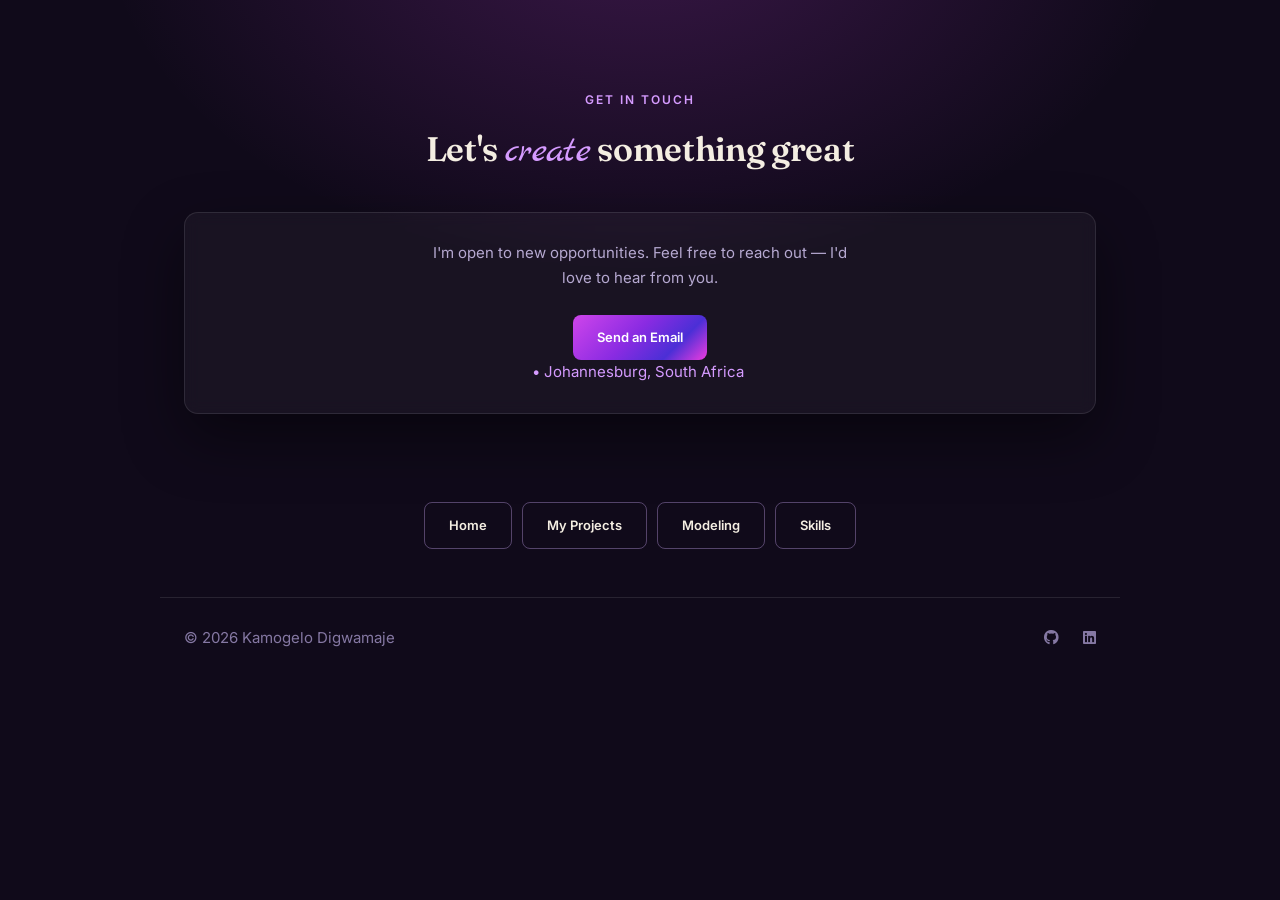
==== contacts.html @ 023bd2d4 "Initial commit" ====
<!DOCTYPE html>
<html lang="en">
<head>
    <meta charset="UTF-8">
    <meta name="viewport" content="width=device-width, initial-scale=1.0">
    <title>Kamogelo Digwamaje</title>
    <link rel="preconnect" href="https://fonts.googleapis.com">
    <link href="https://fonts.googleapis.com/css2?family=Fraunces:opsz,wght@9..144,300..900&family=Marck+Script&family=Inter:wght@300;400;500;600;700&display=swap" rel="stylesheet">
    <link rel="stylesheet" href="https://cdnjs.cloudflare.com/ajax/libs/font-awesome/6.7.2/css/all.min.css">
    <link rel="stylesheet" href="style.css">
    <link rel="icon" href="./Assets/favicon.png">
</head>

    <!-- Contact -->
    <section id="contact">
        <p class="eyebrow center">Get in Touch</p>
        <h2>Let's <span class="script-inline">create</span> something great</h2>
        <div class="card contact-card">
            <p>I'm open to new opportunities. Feel free to reach out — I'd love to hear from you.</p>
            <a href="https://mail.google.com/mail/?view=cm&to=kamololadm@gmail.com&subject=Hello!" target="_blank"
            class="btn">Send an Email</a>
            <br>
            <span class="dot">• Johannesburg, South Africa</span>
            </div>
        </div>
    </section>

    <div class="page-links">
        <a href="./index.html" class="btn btn-ghost">Home</a>
        <a href="./projects.html" class="btn btn-ghost">My Projects</a>
        <a href="./modeling.html" class="btn btn-ghost">Modeling</a>
        <a href="./skills.html" class="btn btn-ghost">Skills</a>
    </div>

    <!-- nyawo -->
    <footer>
        <span>© 2026 Kamogelo Digwamaje</span>
        <div class="footer-links">
            <a href="https://github.com/kamololadm-png" target="_blank">
            <i class="fa-brands fa-github"></i>
            </a>
            <a href="https://www.linkedin.com/in/kamogelo-digwamaje-b29602320" target="_blank">
            <i class="fa-brands fa-linkedin"></i>
            </a>
        </div>
    </footer>

</body>
</html>
---- style.css ----
:root {
    --bg:           #100a1a;
    --bg-glow:      radial-gradient(ellipse 900px 600px at 50% -10%, rgba(207, 69, 235, 0.22), transparent 60%);
    --gradient:     linear-gradient(135deg, #cf45eb 0%, #8a2be2 45%, #4b2fd6 75%, #ee3cdf 100%);
    --card:         rgba(255, 255, 255, 0.04);
    --card-hover:   rgba(255, 255, 255, 0.06);
    --border:       rgba(255, 255, 255, 0.10);
    --border-strong:rgba(212, 175, 255, 0.35);
    --accent:       #d59bff;
    --accent-solid: #b565f0;
    --text:         #f4eee2;
    --muted:        #b6a9d1;
    --muted-dim:    #8578a3;
    --shadow:       0 24px 60px rgba(0, 0, 0, 0.45);
    --radius:       14px;
    --radius-edit:  4px 40px 4px 40px;
    --serif:        'Fraunces', serif;
    --script:       'Marck Script', cursive;
    --sans:         'Inter', sans-serif;
}

*, *::before, *::after {
    box-sizing: border-box; margin: 0; padding: 0;
}

html {
    scroll-behavior: smooth;
}

body {
    font-family: var(--sans);
    background: var(--bg-glow), var(--bg);
    background-attachment: fixed;
    color: var(--text);
    font-size: 15px;
    line-height: 1.65;
}

a {
    text-decoration: none; color: inherit;
}

ul {
    list-style: none;
}

section {
    max-width: 960px;
    margin: 0 auto;
    padding: 90px 24px 40px;
}

/* ── Section headers ─────────────────────── */
.eyebrow {
    font-family: var(--sans);
    font-size: 12px;
    font-weight: 600;
    letter-spacing: 0.16em;
    text-transform: uppercase;
    color: var(--accent);
    margin-bottom: 10px;
}

.eyebrow.center {
    text-align: center;
}

section h2 {
    font-family: var(--serif);
    font-size: 34px;
    font-weight: 600;
    margin-bottom: 28px;
    letter-spacing: -0.01em;
    color: var(--text);
    text-align: center;
}

.script-inline {
    font-family: var(--script);
    font-weight: 400;
    color: var(--accent);
    font-size: 1.15em;
}

/* ── Hero ────────────────────────────────── */
#home {
    padding-top: 130px;
}

.hero-grid {
    display: grid;
    grid-template-columns: 1.15fr 0.85fr;
    gap: 56px;
    align-items: center;
}

.hero-text .eyebrow {
    margin-bottom: 18px;
}

.hero-name {
    font-family: var(--serif);
    font-weight: 600;
    font-size: clamp(44px, 6.2vw, 76px);
    line-height: 0.98;
    letter-spacing: -0.02em;
    margin-bottom: 14px;
}

.hero-name span {
    display: block;
    background: var(--gradient);
    -webkit-background-clip: text;
    background-clip: text;
    color: transparent;
}

.hero-script {
    font-family: var(--script);
    font-size: 26px;
    color: var(--accent);
    transform: rotate(-2deg);
    transform-origin: left center;
    margin-bottom: 18px;
}

.hero-copy {
    color: var(--muted);
    max-width: 440px;
    margin-bottom: 30px;
}

.home-links {
    display: flex;
    flex-wrap: wrap;
    gap: 10px;
    margin-bottom: 26px;
}

.hero-meta {
    display: flex;
    flex-wrap: wrap;
    align-items: center;
    gap: 16px;
}

.pill {
    display: inline-flex;
    align-items: center;
    font-size: 12px;
    font-weight: 600;
    letter-spacing: 0.02em;
    padding: 8px 16px;
    border-radius: 100px;
    border: 1px solid var(--border-strong);
    background: rgba(213, 155, 255, 0.08);
    color: var(--accent);
}

.location {
    font-size: 16px;
    color: var(--muted-dim);
}

.dot {
    color: var(--accent);
    margin-right: 4px;
}

.hero-photo {
    aspect-ratio: 4 / 5;
    border-radius: var(--radius-edit);
    overflow: hidden;
    position: relative;
    box-shadow: var(--shadow);
    border: 1px solid var(--border);
}

.hero-photo::after {
    content: "";
    position: absolute;
    inset: 0;
    /*background: var(--gradient);*/
    mix-blend-mode: color;
    opacity: 0.35;
    pointer-events: none;
}

.hero-photo img {
    width: 100%;
    height: 100%;
    object-fit: cover;
    object-position: top;
    filter: grayscale(10%) contrast(1.05);
}

/* ── Buttons ─────────────────────────────── */
.btn {
    display: inline-block;
    background: var(--gradient);
    color: #fff;
    padding: 12px 24px;
    border-radius: 8px;
    font-size: 13px;
    font-weight: 600;
    border: none;
    cursor: pointer;
    transition: opacity 0.2s, transform 0.2s;
}

.btn:hover {
    opacity: 0.9; transform: translateY(-1px);
}

.btn.btn-ghost {
    background: transparent;
    color: var(--text);
    border: 1.5px solid var(--border-strong);
}

.btn.btn-ghost:hover {
    border-color: var(--accent);
    color: var(--accent);
}

.btn.btn-sm {
    padding: 8px 16px;
    font-size: 12px;
}

/* ── Card ────────────────────────────────── */
.card {
    background: var(--card);
    border: 1px solid var(--border);
    border-radius: var(--radius);
    box-shadow: var(--shadow);
    padding: 28px;
    backdrop-filter: blur(8px);
    transition: transform 0.2s, box-shadow 0.2s, border-color 0.2s;
}

.card:hover {
    transform: translateY(-3px);
    border-color: var(--border-strong);
    background: var(--card-hover);
}

/* ── About ───────────────────────────────── */
#about .card p {
    color: var(--muted);
    margin-bottom: 14px;
}

#about .card p:last-child {
    margin-bottom: 0;
}

#about .card strong {
    color: var(--text);
    font-weight: 600;
}

/* ── What I Do ───────────────────────────── */
.grid-4 {
    display: grid;
    grid-template-columns: repeat(4, 1fr);
    gap: 18px;
}

.do-card {
    position: relative;
}

.do-index {
    display: block;
    font-family: var(--serif);
    font-size: 26px;
    font-weight: 600;
    color: transparent;
    -webkit-text-stroke: 1px var(--border-strong);
    margin-bottom: 12px;
}

.do-card h3 {
    font-family: var(--serif);
    font-size: 17px;
    font-weight: 600;
    margin-bottom: 8px;
}

.do-card p {
    font-size: 13px;
    color: var(--muted);
}

/* ── Modeling ────────────────────────────── */
.carousel {
    position: relative;
    display: flex;
    align-items: center;
    gap: 8px;
}

.carousel-track {
    display: flex;
    gap: 16px;
    overflow-x: auto;
    scroll-snap-type: x mandatory;
    scroll-behavior: smooth;
    padding: 4px 4px 12px;
    scrollbar-width: none;
}

.carousel-track::-webkit-scrollbar {
    display: none;
}

.carousel-item {
    flex: 0 0 220px;
    aspect-ratio: 4 / 5;
    scroll-snap-align: start;
    overflow: hidden;
    border-radius: var(--radius-edit);
    border: 1px solid var(--border);
    box-shadow: var(--shadow);
}

.carousel-item:nth-child(even) {
    border-radius: 40px 4px 40px 4px;
}

.carousel-item img {
    width: 100%;
    height: 100%;
    object-fit: cover;
    object-position: top;
    filter: grayscale(10%) contrast(1.05);
    transition: transform 0.4s ease;
}

.carousel-item:hover img {
    transform: scale(1.05);
}

.carousel-btn {
    flex-shrink: 0;
    width: 40px;
    height: 40px;
    border-radius: 50%;
    border: 1px solid var(--border-strong);
    background: rgba(255, 255, 255, 0.04);
    color: var(--text);
    font-size: 20px;
    line-height: 1;
    cursor: pointer;
    transition: border-color 0.2s, color 0.2s;
}

.carousel-btn:hover {
    border-color: var(--accent);
    color: var(--accent);
}

@media (max-width: 640px) {
    .carousel-item { flex-basis: 160px; }
}

.section-intro {
    text-align: center;
    color: var(--muted);
    max-width: 480px;
    margin: -16px auto 32px;
}

.gallery-grid {
    display: grid;
    grid-template-columns: repeat(3, 1fr);
    gap: 16px;
}

.gallery-item {
    position: relative;
    aspect-ratio: 4 / 5;
    overflow: hidden;
    border-radius: var(--radius-edit);
    border: 1px solid var(--border);
    box-shadow: var(--shadow);
}

.gallery-item:nth-child(even) {
    border-radius: 40px 4px 40px 4px;
}

.gallery-item img {
    width: 100%;
    height: 100%;
    object-fit: cover;
    object-position: top;
    filter: grayscale(10%) contrast(1.05);
    transition: transform 0.4s ease;
}

.gallery-item:hover img {
    transform: scale(1.05);
}

.gallery-item figcaption {
    position: absolute;
    left: 0; right: 0; bottom: 0;
    padding: 20px 14px 12px;
    background: linear-gradient(to top, rgba(6, 3, 12, 0.85), transparent);
    font-size: 11px;
    font-weight: 600;
    letter-spacing: 0.08em;
    text-transform: uppercase;
    color: var(--text);
}

.gallery-cta {
    text-align: center;
    margin-top: 28px;
}

/* ── Projects ────────────────────────────── */
.grid-2 {
    display: grid;
    grid-template-columns: 1fr 1fr;
    gap: 18px;
}

.project-card {
    display: flex; flex-direction: column;
    position: relative;
}

.look-tag {
    align-self: flex-start;
    font-family: var(--sans);
    font-size: 11px;
    font-weight: 700;
    letter-spacing: 0.1em;
    text-transform: uppercase;
    color: var(--accent);
    background: rgba(213, 155, 255, 0.08);
    border: 1px solid var(--border-strong);
    padding: 4px 10px;
    border-radius: 100px;
    margin-bottom: 14px;
}

.project-card img {
    width: 100%;
    height: 100px;
    object-fit: contain;
    border-radius: 8px 8px 0 0;
    padding: 16px;
    /*filter: brightness(0) invert(1);*/
    opacity: 0.85;*/
}

.project-card h3 {
    font-family: var(--serif);
    font-size: 18px;
    font-weight: 600;
    margin-bottom: 8px;
}

.project-card p {
    font-size: 13px;
    color: var(--muted);
    flex: 1;
    margin-bottom: 14px;
}

.tags {
    display: flex;
    flex-wrap: wrap;
    gap: 6px;
    margin-bottom: 16px;
}

.tag {
    font-size: 11px;
    font-weight: 500;
    padding: 3px 10px;
    background: rgba(255, 255, 255, 0.05);
    color: var(--muted);
    border-radius: 100px;
    border: 1px solid var(--border);
}

.project-btns {
    display: flex; flex-wrap: wrap; gap: 8px;
}

/* ── Skills ──────────────────────────────── */
.grid-3 {
    display: grid;
    grid-template-columns: 1fr 1fr 1fr;
    gap: 18px;
}

.skill-group-title {
    font-family: var(--sans);
    font-size: 12px;
    font-weight: 700;
    letter-spacing: 0.08em;
    text-transform: uppercase;
    color: var(--accent);
    margin-bottom: 16px;
}

.chip-list {
    display: flex;
    flex-wrap: wrap;
    gap: 8px;
}

.chip {
    font-size: 13px;
    color: var(--text);
    padding: 8px 14px;
    background: rgba(255, 255, 255, 0.04);
    border: 1px solid var(--border);
    border-radius: 100px;
    transition: border-color 0.2s, color 0.2s;
}

.chip:hover {
    border-color: var(--accent);
    color: var(--accent);
}

/* ── Contact ─────────────────────────────── */
.contact-card { text-align: center; }

.contact-card p {
    color: var(--muted);
    max-width: 440px;
    margin: 0 auto 24px;
}

.contact-info {
    display: flex;
    justify-content: center;
    gap: 32px;
    margin-top: 24px;
    font-size: 13px;
    color: var(--muted);
    flex-wrap: wrap;
}

.page-links {
    display: flex;
    flex-wrap: wrap;
    justify-content: center;
    gap: 10px;
    margin: 48px 0;
}

/* ── nyawo ──────────────────────────────── */
footer {
    max-width: 960px;
    margin: 40px auto 0;
    padding: 28px 24px;
    border-top: 1px solid var(--border);
    display: flex;
    justify-content: space-between;
    align-items: center;
    font-size: 15px;
    color: var(--muted-dim);
    flex-wrap: wrap;
    gap: 12px;
}

.footer-links {
    display: flex; gap: 24px;
}

.footer-links a {
    color: var(--muted-dim);
    font-weight: 500;
    transition: color 0.2s;
}

.footer-links a:hover {
    color: var(--accent);
}

.social-icons a {
    color: #333;
    font-size: 40px;
    margin: 0 10px;
    text-decoration: none;
    transition: color 0.3s ease;
}

.social-icons a:hover {
    color: #8716bb; 
}

.page-nav {
    text-align: center;
    margin: 48px 0;
}

.page-nav-btn {
    display: inline-flex;
    align-items: center;
    gap: 6px;
}

/* ── Case Study Modal ────────────────────── */
.modal-overlay {
    display: none;
    position: fixed;
    inset: 0;
    background: rgba(6, 3, 12, 0.7);
    backdrop-filter: blur(6px);
    z-index: 200;
    align-items: center;
    justify-content: center;
    padding: 24px;
}

.modal-overlay.open {
    display: flex;
}

.modal {
    background: #171021;
    border: 1px solid var(--border-strong);
    border-radius: var(--radius);
    max-width: 640px;
    width: 100%;
    max-height: 85vh;
    overflow-y: auto;
    padding: 32px;
    position: relative;
    box-shadow: 0 20px 60px rgba(0, 0, 0, 0.55);
}

.modal-close {
    position: absolute;
    top: 16px;
    right: 16px;
    background: none;
    border: none;
    font-size: 22px;
    line-height: 1;
    cursor: pointer;
    color: var(--muted);
    padding: 4px 8px;
    border-radius: 8px;
    transition: background 0.2s, color 0.2s;
}

.modal-close:hover {
    background: rgba(255, 255, 255, 0.06);
    color: var(--accent);
}

.modal h3 {
    font-family: var(--serif);
    font-size: 22px;
    font-weight: 600;
    margin-bottom: 20px;
    padding-right: 32px;
}

.modal-body h4 {
    font-size: 13px;
    font-weight: 700;
    text-transform: uppercase;
    letter-spacing: 0.06em;
    color: var(--accent);
    margin-top: 20px;
    margin-bottom: 6px;
}

.modal-body h4:first-child {
    margin-top: 0;
}

.modal-body p {
    font-size: 14px;
    color: var(--muted);
    margin-bottom: 4px;
}

@media (max-width: 780px) {
    .hero-grid {
        grid-template-columns: 1fr;
    }

    .hero-photo {
        aspect-ratio: 4 / 3;
        order: -1;
    }

    .hero-script { transform: rotate(0); }

    .grid-4 { grid-template-columns: 1fr 1fr; }
    .gallery-grid { grid-template-columns: 1fr 1fr; }
}

@media (max-width: 640px) {
    nav { padding: 0 20px; }
    nav ul { gap: 16px; }

    .grid-2, .grid-3, .grid-4, .gallery-grid { grid-template-columns: 1fr; }

    footer { justify-content: center; text-align: center; }
    .footer-links { justify-content: center; }
}
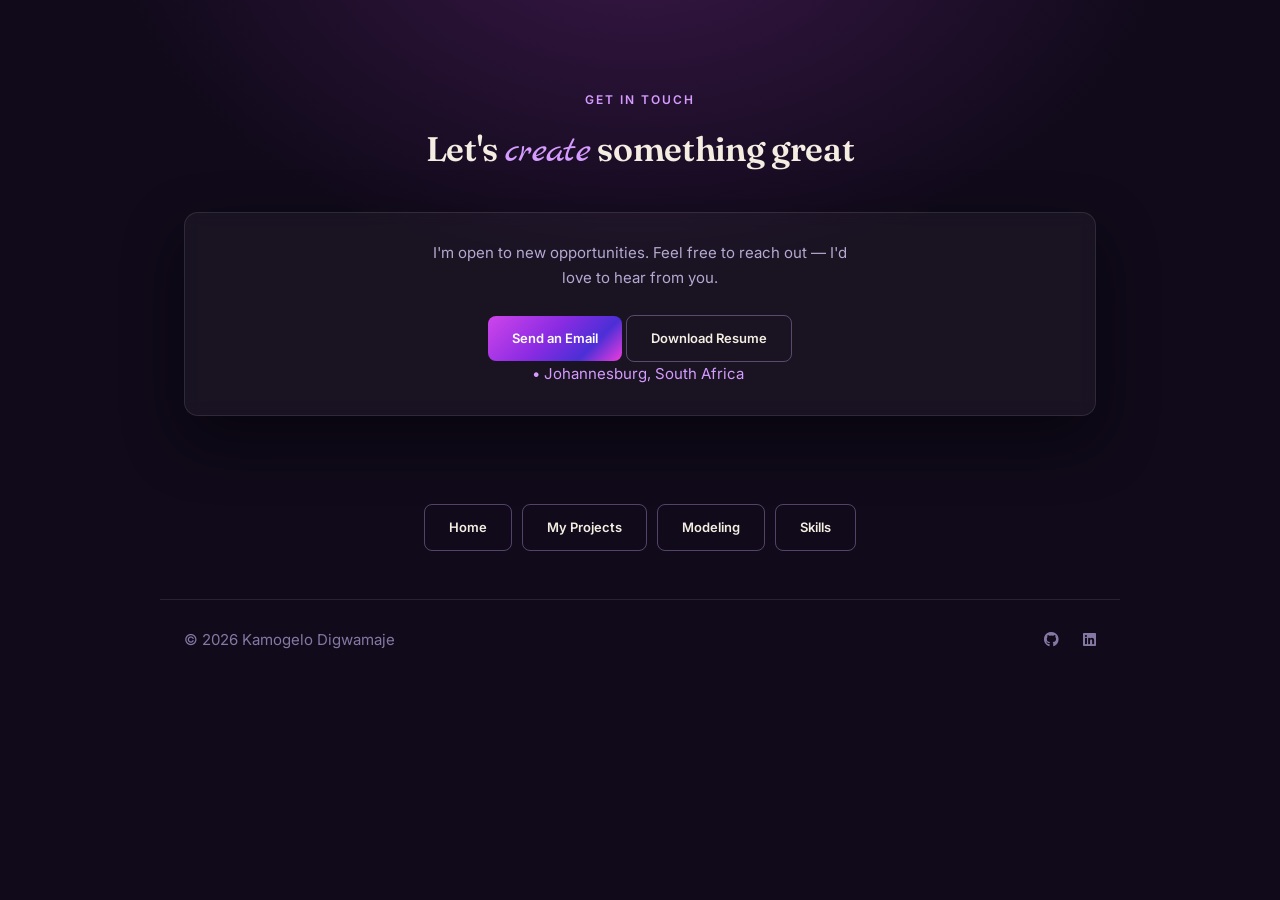
==== commit 0d2037a7: "commit changes" ====
--- a/contacts.html
+++ b/contacts.html
@@ -8,7 +8,7 @@
     <link href="https://fonts.googleapis.com/css2?family=Fraunces:opsz,wght@9..144,300..900&family=Marck+Script&family=Inter:wght@300;400;500;600;700&display=swap" rel="stylesheet">
     <link rel="stylesheet" href="https://cdnjs.cloudflare.com/ajax/libs/font-awesome/6.7.2/css/all.min.css">
     <link rel="stylesheet" href="style.css">
-    <link rel="icon" href="./Assets/favicon.png">
+    <link rel="icon" href="./assets/favicon.png" type="image/png">
 </head>
 
     <!-- Contact -->
@@ -19,6 +19,8 @@
             <p>I'm open to new opportunities. Feel free to reach out — I'd love to hear from you.</p>
             <a href="https://mail.google.com/mail/?view=cm&to=kamololadm@gmail.com&subject=Hello!" target="_blank"
             class="btn">Send an Email</a>
+            <a href="./assets/Kamogelo_Digwamaje_Resume.pdf" target="_blank" class="btn btn-ghost">Download Resume</a>
+ 
             <br>
             <span class="dot">• Johannesburg, South Africa</span>
             </div>
--- a/style.css
+++ b/style.css
@@ -325,6 +325,12 @@
     box-shadow: var(--shadow);
 }
 
+.carousel-item a {
+    display: block;
+    width: 100%;
+    height: 100%;
+}
+
 .carousel-item:nth-child(even) {
     border-radius: 40px 4px 40px 4px;
 }
